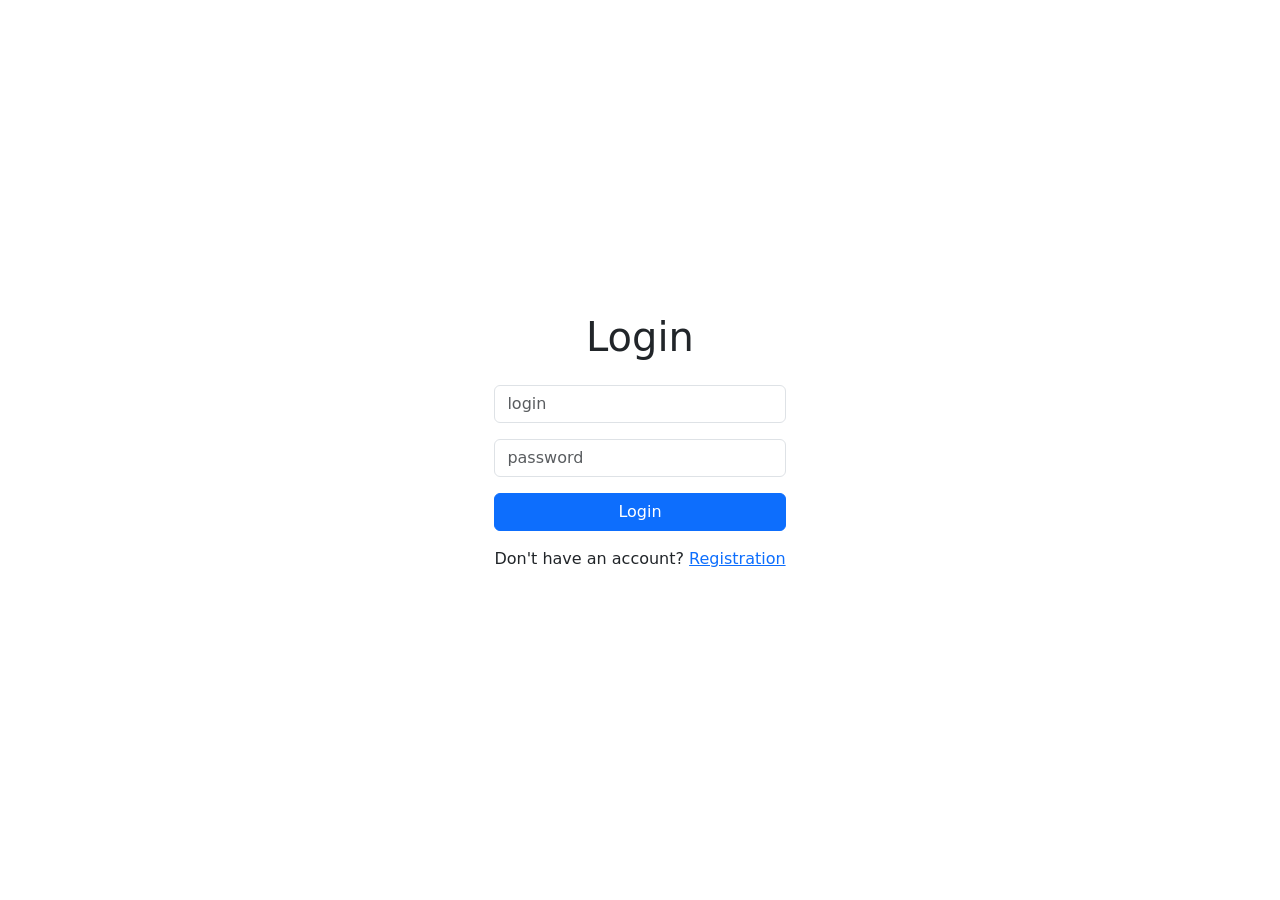
==== login.html @ 606131a0 "Create web lab 2 website" ====
<!DOCTYPE html>
<html lang="ru">
<head>
    <meta charset="UTF-8">
    <meta name="viewport" content="width=device-width, initial-scale=1.0">
    <title>Шиков Илья Васильевич — Вход</title>

    <link href="https://cdn.jsdelivr.net/npm/bootstrap@5.2.3/dist/css/bootstrap.min.css" rel="stylesheet">
</head>
<body>
    <div class="container d-flex justify-content-center align-items-center vh-100">
        <div class="row">
            <div class="col-12 text-center">
                <h1 class="mb-4">Login</h1>

                <form action="login.html" method="post" class="d-flex flex-column gap-3">
                    <input type="text" name="login" class="form-control" placeholder="login" required>
                    <input type="password" name="password" class="form-control" placeholder="password" required>

                    <button class="btn btn-primary" type="submit">Login</button>
                </form>

                <p class="mt-3">
                    Don't have an account?
                    <a href="registration.html">Registration</a>
                </p>
            </div>
        </div>
    </div>
</body>
</html>
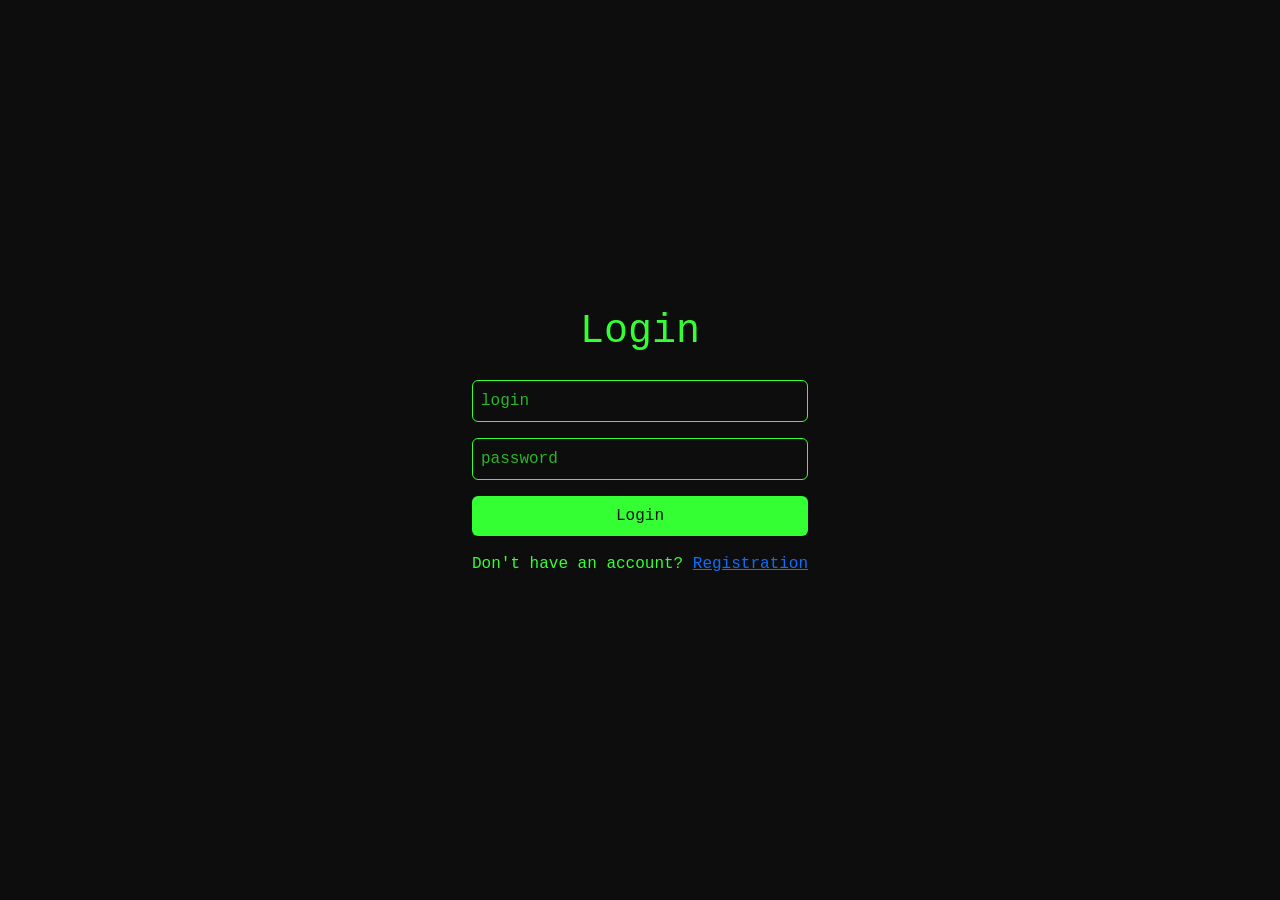
==== commit 51a55d9c: "Final web lab 2 version" ====
--- a/login.html
+++ b/login.html
@@ -6,6 +6,7 @@
     <title>Шиков Илья Васильевич — Вход</title>
 
     <link href="https://cdn.jsdelivr.net/npm/bootstrap@5.2.3/dist/css/bootstrap.min.css" rel="stylesheet">
+    <link rel="stylesheet" href="css/style.css">
 </head>
 <body>
     <div class="container d-flex justify-content-center align-items-center vh-100">
@@ -14,8 +15,8 @@
                 <h1 class="mb-4">Login</h1>
 
                 <form action="login.html" method="post" class="d-flex flex-column gap-3">
-                    <input type="text" name="login" class="form-control" placeholder="login" required>
-                    <input type="password" name="password" class="form-control" placeholder="password" required>
+                    <input type="text" name="login" class="form-control hacker-input" placeholder="login" required>
+                    <input type="password" name="password" class="form-control hacker-input" placeholder="password" required>
 
                     <button class="btn btn-primary" type="submit">Login</button>
                 </form>
--- a/css/style.css
+++ b/css/style.css
@@ -0,0 +1,106 @@
+
+body {
+    background-color: #0d0d0d;
+    color: #3f3;
+    font-family: 'Courier New', monospace;
+    margin: 0;
+    padding: 0;
+}
+
+
+.story-container {
+    display: flex;
+    align-items: flex-start;
+    gap: 30px;
+    margin-bottom: 20px;
+}
+
+.story-text {
+    width: 50%;
+    text-align: left;
+}
+
+.photo-column {
+    width: 50%;
+    text-align: center;
+}
+
+.hacker-img {
+    width: 100%;
+    height: auto;
+    border: 2px solid #3f3;
+    box-shadow: 0 0 10px #3f3;
+}
+
+@media (max-width: 768px) {
+    .story-container {
+        flex-direction: column;
+    }
+
+    .story-text, .photo-column {
+        width: 100%;
+    }
+}
+
+
+.btn-primary {
+    background-color: #3f3;
+    border: none;
+    color: #0d0d0d;
+    padding: 0.5rem 1rem;
+    font-size: 1rem;
+    cursor: pointer;
+    transition: background-color 0.3s ease;
+}
+
+.btn-primary:hover {
+    background-color: #28cc28;
+    color: #0d0d0d;
+}
+
+.hacker-input {
+    background-color: #0d0d0d;
+    border: 1px solid #3f3;
+    color: #3f3;
+    padding: 0.5rem;
+    font-family: 'Courier New', monospace;
+}
+
+.hacker-input::placeholder {
+    color: #3f3;
+    opacity: 0.7;
+}
+
+.hacker-input:focus {
+    background-color: #0d0d0d;
+    border-color: #28cc28;
+    box-shadow: 0 0 5px #3f3;
+    color: #3f3;
+}
+
+.form-group {
+    margin-bottom: 1rem;
+}
+
+.form-label {
+    color: #3f3;
+    margin-bottom: 0.5rem;
+}
+
+
+.navbar {
+    border-bottom: 2px solid #3f3;
+}
+
+.hacker-input[type="file"]::file-selector-button {
+    background-color: #3f3;
+    border: none;
+    color: #0d0d0d;
+    padding: 0.5rem 1rem;
+    font-family: 'Courier New', monospace;
+    cursor: pointer;
+}
+
+.hacker-input[type="file"]::file-selector-button:hover {
+    background-color: #28cc28;
+}
